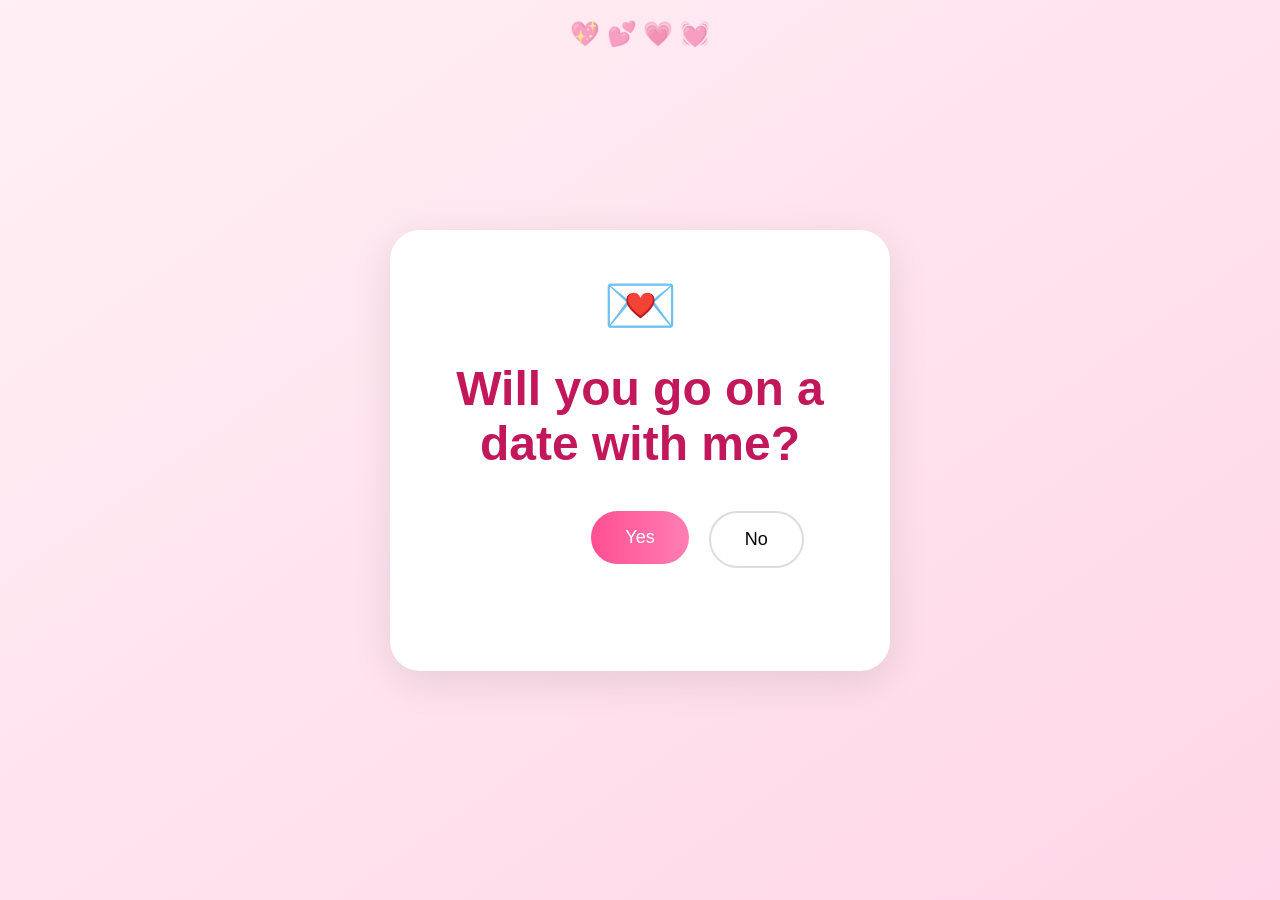
==== index.html @ 7b8c0668 "Add files via upload" ====
<!DOCTYPE html>
<html lang="en">
<head>
  <meta charset="UTF-8" />
  <meta name="viewport" content="width=device-width, initial-scale=1.0" />
  <title>Date Planner</title>
  <link rel="stylesheet" href="style.css" />
</head>
<body>

  <div class="hearts">💖 💕 💗 💓</div>

  <section class="page active" id="page1">
    <div class="card hero">
      <div class="icon">💌</div>
      <h1>Will you go on a date with me?</h1>
      <div class="buttons">
        <button class="primary" onclick="goPage(2)">Yes</button>
        <button id="noBtn">No</button>
      </div>
    </div>
  </section>

  <section class="page" id="page2">
    <div class="card">
      <h1>So... when are you free?</h1>

      <label>Pick a date ✨</label>
      <input type="date" id="dateInput" />

      <label>What time? 🥹</label>
      <select id="timeInput">
        <option value="">Select time...</option>
        <option>6:00 PM</option>
        <option>7:00 PM</option>
        <option>8:00 PM</option>
        <option>9:00 PM</option>
      </select>

      <button class="primary wide" onclick="goPage(3)">okay next →</button>
    </div>
  </section>

  <section class="page" id="page3">
    <h1>What are we feeling? 🍽️✨</h1>
    <p>You can pick one.</p>

    <div class="food-grid">
      <div class="food" onclick="chooseFood(this, 'Pizza')">🍕<span>Pizza</span></div>
      <div class="food" onclick="chooseFood(this, 'Sushi')">🍣<span>Sushi</span></div>
      <div class="food" onclick="chooseFood(this, 'Burger')">🍔<span>Burger</span></div>
      <div class="food" onclick="chooseFood(this, 'Pasta')">🍝<span>Pasta</span></div>
      <div class="food" onclick="chooseFood(this, 'Tacos')">🌮<span>Tacos</span></div>
      <div class="food" onclick="chooseFood(this, 'Ramen')">🍜<span>Ramen</span></div>
    </div>

    <button class="primary" onclick="showResult()">this one! →</button>
  </section>

  <section class="page" id="page4">
    <div class="card">
      <h1>It's a date! 💌</h1>
      <p class="small">Normal people text. I made a website. No big deal.</p>

      <div class="summary" id="summary"></div>

      <button class="primary wide" onclick="copyPlan()">Copy plan & text me</button>
    </div>
  </section>

  <script src="script.js"></script>
</body>
</html>
---- style.css ----
* {
  margin: 0;
  padding: 0;
  box-sizing: border-box;
}

body {
  font-family: Arial, sans-serif;
  background: linear-gradient(to bottom right, #fff0f5, #ffd6e7);
  min-height: 100vh;
  overflow-x: hidden;
  color: #c2185b;
  text-align: center;
}

.page {
  display: none;
  min-height: 100vh;
  padding: 40px 20px;
  justify-content: center;
  align-items: center;
  flex-direction: column;
}

.page.active {
  display: flex;
}

.card {
  background: white;
  padding: 40px;
  border-radius: 30px;
  max-width: 500px;
  width: 100%;
  box-shadow: 0 10px 40px rgba(0,0,0,0.1);
}

.hero h1 {
  margin-top: 20px;
}

.icon {
  font-size: 60px;
}

h1 {
  font-size: 48px;
  margin-bottom: 20px;
}

p {
  margin-bottom: 20px;
}

.small {
  color: #777;
  font-size: 14px;
}

.buttons {
  position: relative;
  margin-top: 40px;
  height: 120px;
}

button {
  border: none;
  padding: 16px 34px;
  border-radius: 999px;
  font-size: 18px;
  cursor: pointer;
  transition: 0.3s;
}

.primary {
  background: linear-gradient(to right, #ff4f93, #ff7eb3);
  color: white;
}

.primary:hover {
  transform: scale(1.05);
}

#noBtn {
  background: white;
  border: 2px solid #ddd;
  position: absolute;
  margin-left: 20px;
}

.wide {
  width: 100%;
  margin-top: 20px;
}

input,
select {
  width: 100%;
  padding: 15px;
  border-radius: 15px;
  border: 1px solid #ddd;
  margin-top: 10px;
  margin-bottom: 20px;
  font-size: 16px;
}

label {
  display: block;
  text-align: left;
  margin-top: 10px;
}

.food-grid {
  display: grid;
  grid-template-columns: repeat(auto-fit, minmax(160px, 1fr));
  gap: 20px;
  max-width: 700px;
  margin: 30px auto;
}

.food {
  background: white;
  padding: 30px 20px;
  border-radius: 25px;
  box-shadow: 0 5px 20px rgba(0,0,0,0.08);
  font-size: 40px;
  cursor: pointer;
  transition: 0.3s;
}

.food span {
  display: block;
  font-size: 18px;
  margin-top: 10px;
}

.food:hover {
  transform: translateY(-5px);
}

.food.selected {
  border: 4px solid #ff4f93;
}

.summary {
  text-align: left;
  background: #fff4f8;
  padding: 20px;
  border-radius: 20px;
  margin: 20px 0;
  line-height: 2;
}

.hearts {
  position: fixed;
  top: 20px;
  width: 100%;
  text-align: center;
  font-size: 24px;
  opacity: 0.5;
}

@media (max-width: 600px) {
  h1 {
    font-size: 36px;
  }

  .card {
    padding: 25px;
  }
}
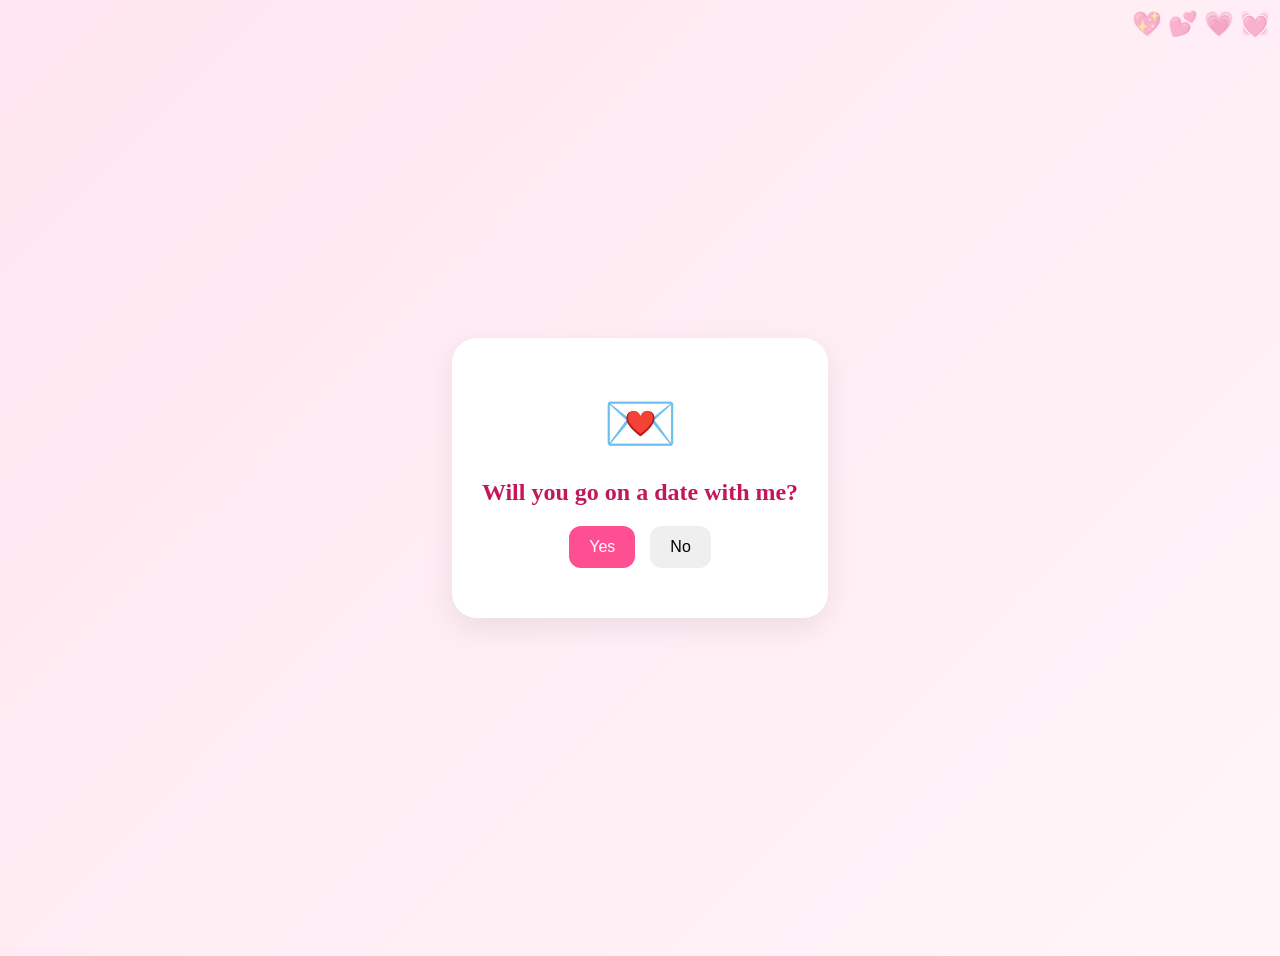
==== commit 5ba1a47a: "Improve UI and add navigation" ====
--- a/index.html
+++ b/index.html
@@ -1,73 +1,119 @@
-<!DOCTYPE html>
-<html lang="en">
-<head>
-  <meta charset="UTF-8" />
-  <meta name="viewport" content="width=device-width, initial-scale=1.0" />
-  <title>Date Planner</title>
-  <link rel="stylesheet" href="style.css" />
-</head>
-<body>
-
-  <div class="hearts">💖 💕 💗 💓</div>
-
-  <section class="page active" id="page1">
-    <div class="card hero">
-      <div class="icon">💌</div>
-      <h1>Will you go on a date with me?</h1>
-      <div class="buttons">
-        <button class="primary" onclick="goPage(2)">Yes</button>
-        <button id="noBtn">No</button>
-      </div>
-    </div>
-  </section>
-
-  <section class="page" id="page2">
-    <div class="card">
-      <h1>So... when are you free?</h1>
-
-      <label>Pick a date ✨</label>
-      <input type="date" id="dateInput" />
-
-      <label>What time? 🥹</label>
-      <select id="timeInput">
-        <option value="">Select time...</option>
-        <option>6:00 PM</option>
-        <option>7:00 PM</option>
-        <option>8:00 PM</option>
-        <option>9:00 PM</option>
-      </select>
-
-      <button class="primary wide" onclick="goPage(3)">okay next →</button>
-    </div>
-  </section>
-
-  <section class="page" id="page3">
-    <h1>What are we feeling? 🍽️✨</h1>
-    <p>You can pick one.</p>
-
-    <div class="food-grid">
-      <div class="food" onclick="chooseFood(this, 'Pizza')">🍕<span>Pizza</span></div>
-      <div class="food" onclick="chooseFood(this, 'Sushi')">🍣<span>Sushi</span></div>
-      <div class="food" onclick="chooseFood(this, 'Burger')">🍔<span>Burger</span></div>
-      <div class="food" onclick="chooseFood(this, 'Pasta')">🍝<span>Pasta</span></div>
-      <div class="food" onclick="chooseFood(this, 'Tacos')">🌮<span>Tacos</span></div>
-      <div class="food" onclick="chooseFood(this, 'Ramen')">🍜<span>Ramen</span></div>
-    </div>
-
-    <button class="primary" onclick="showResult()">this one! →</button>
-  </section>
-
-  <section class="page" id="page4">
-    <div class="card">
-      <h1>It's a date! 💌</h1>
-      <p class="small">Normal people text. I made a website. No big deal.</p>
-
-      <div class="summary" id="summary"></div>
-
-      <button class="primary wide" onclick="copyPlan()">Copy plan & text me</button>
-    </div>
-  </section>
-
-  <script src="script.js"></script>
-</body>
+<!DOCTYPE html>
+<html lang="en">
+<head>
+  <meta charset="UTF-8" />
+  <meta name="viewport" content="width=device-width, initial-scale=1.0" />
+  <title>Date Planner V2</title>
+  <link rel="stylesheet" href="style.css" />
+</head>
+
+<body>
+
+<form id="dateForm">
+
+  <div class="hearts">💖 💕 💗 💓</div>
+
+  <section class="page active" id="page1">
+    <div class="card hero">
+      <div class="icon">💌</div>
+      <h1>Will you go on a date with me?</h1>
+
+      <div class="buttons">
+        <button type="button" class="primary" onclick="goPage(2)">Yes</button>
+        <button type="button" id="noBtn">No</button>
+      </div>
+    </div>
+  </section>
+
+  <section class="page" id="page2">
+    <div class="card">
+      <h1>When are you free? ✨</h1>
+
+      <label>Pick a date 📅</label>
+      <input type="date" id="dateInput" required />
+
+      <label>Pick a time ⏰</label>
+      <select id="timeInput" required>
+        <option value="">Select time...</option>
+        <option>00:00</option><option>01:00</option><option>02:00</option><option>03:00</option>
+        <option>04:00</option><option>05:00</option><option>06:00</option><option>07:00</option>
+        <option>08:00</option><option>09:00</option><option>10:00</option><option>11:00</option>
+        <option>12:00</option><option>13:00</option><option>14:00</option><option>15:00</option>
+        <option>16:00</option><option>17:00</option><option>18:00</option><option>19:00</option>
+        <option>20:00</option><option>21:00</option><option>22:00</option><option>23:00</option>
+      </select>
+
+      <div class="nav-buttons">
+        <button type="button" class="secondary" onclick="goPage(1)">← Back</button>
+        <button type="button" class="primary" onclick="goPage(3)">Next →</button>
+      </div>
+    </div>
+  </section>
+
+  <section class="page" id="page3">
+    <h1>Where would you like our adventure to begin? ✨</h1>
+    <p>Pick as many places as you like 💖</p>
+
+    <div class="food-grid" id="locationGrid"></div>
+
+    <div class="nav-buttons">
+      <button type="button" class="secondary" onclick="goPage(2)">← Back</button>
+      <button type="button" class="primary" onclick="showRestaurants()">Next →</button>
+    </div>
+  </section>
+
+  <section class="page" id="page4">
+    <h1>Food tastes better with good company 🍽️💕</h1>
+    <p>Choose any restaurants you'd love to try together ✨</p>
+
+    <div class="food-grid" id="restaurantGrid"></div>
+
+    <div class="nav-buttons">
+      <button type="button" class="secondary" onclick="goPage(3)">← Back</button>
+      <button type="button" class="primary" onclick="showMenuReview()">View Menus →</button>
+    </div>
+  </section>
+
+  <section class="page" id="page5">
+    <div class="card">
+      <h1>Take a look at the menus 🍽️</h1>
+      <p class="small">
+        Menu opens in a new tab. This date page stays open.
+        After checking, come back here and continue 💖
+      </p>
+
+      <div id="menuReview"></div>
+
+      <div class="nav-buttons">
+        <button type="button" class="secondary" onclick="goPage(4)">← Back</button>
+        <button type="button" class="primary" onclick="showFinalSummary()">I have decided 💖</button>
+      </div>
+    </div>
+  </section>
+
+  <section class="page" id="page6">
+    <div class="card">
+      <h1>Our little date wishlist 💌</h1>
+
+      <div class="summary" id="summary"></div>
+
+      <div class="nav-buttons">
+        <button type="button" class="secondary" onclick="goPage(5)">← Back</button>
+        <button type="submit" class="primary">Send Date Wishlist 💖</button>
+      </div>
+    </div>
+  </section>
+
+  <section class="page" id="page7">
+    <div class="card">
+      <h1>Sent successfully 💖</h1>
+      <p class="small">Your date wishlist has been sent to Telegram.</p>
+    </div>
+  </section>
+
+</form>
+
+<script src="script.js"></script>
+
+</body>
 </html>
--- a/style.css
+++ b/style.css
@@ -1,171 +1,209 @@
+```css
 * {
   margin: 0;
   padding: 0;
   box-sizing: border-box;
+  font-family: "Segoe UI", sans-serif;
 }
 
 body {
-  font-family: Arial, sans-serif;
-  background: linear-gradient(to bottom right, #fff0f5, #ffd6e7);
+  background: linear-gradient(135deg, #ffe6f0, #fff5f9);
   min-height: 100vh;
-  overflow-x: hidden;
-  color: #c2185b;
-  text-align: center;
+  display: flex;
+  justify-content: center;
+  align-items: center;
+  padding: 20px;
 }
 
 .page {
   display: none;
-  min-height: 100vh;
-  padding: 40px 20px;
-  justify-content: center;
-  align-items: center;
-  flex-direction: column;
+  width: 100%;
+  max-width: 900px;
 }
 
 .page.active {
-  display: flex;
+  display: block;
 }
 
 .card {
   background: white;
-  padding: 40px;
-  border-radius: 30px;
-  max-width: 500px;
-  width: 100%;
-  box-shadow: 0 10px 40px rgba(0,0,0,0.1);
-}
-
-.hero h1 {
-  margin-top: 20px;
+  border-radius: 25px;
+  padding: 30px;
+  box-shadow: 0 10px 30px rgba(0,0,0,0.08);
+  text-align: center;
+}
+
+.hero {
+  padding: 50px 30px;
 }
 
 .icon {
   font-size: 60px;
+  margin-bottom: 15px;
 }
 
 h1 {
-  font-size: 48px;
-  margin-bottom: 20px;
+  color: #c2185b;
+  margin-bottom: 15px;
+}
+
+h2 {
+  margin-top: 20px;
+  margin-bottom: 10px;
+  color: #c2185b;
+  text-align: left;
 }
 
 p {
-  margin-bottom: 20px;
+  margin-bottom: 15px;
 }
 
 .small {
-  color: #777;
+  color: #666;
   font-size: 14px;
 }
 
-.buttons {
-  position: relative;
-  margin-top: 40px;
-  height: 120px;
-}
-
-button {
-  border: none;
-  padding: 16px 34px;
-  border-radius: 999px;
-  font-size: 18px;
-  cursor: pointer;
-  transition: 0.3s;
-}
-
-.primary {
-  background: linear-gradient(to right, #ff4f93, #ff7eb3);
-  color: white;
-}
-
-.primary:hover {
-  transform: scale(1.05);
-}
-
-#noBtn {
-  background: white;
-  border: 2px solid #ddd;
-  position: absolute;
-  margin-left: 20px;
-}
-
-.wide {
-  width: 100%;
-  margin-top: 20px;
+label {
+  display: block;
+  text-align: left;
+  margin-top: 15px;
+  margin-bottom: 8px;
+  font-weight: bold;
 }
 
 input,
 select {
   width: 100%;
-  padding: 15px;
-  border-radius: 15px;
+  padding: 12px;
+  border-radius: 12px;
   border: 1px solid #ddd;
-  margin-top: 10px;
-  margin-bottom: 20px;
+  margin-bottom: 10px;
+}
+
+button {
+  cursor: pointer;
+  border: none;
+  border-radius: 12px;
+  padding: 12px 20px;
   font-size: 16px;
-}
-
-label {
-  display: block;
-  text-align: left;
-  margin-top: 10px;
+  transition: 0.2s ease;
+}
+
+button:hover {
+  transform: translateY(-2px);
+}
+
+.primary {
+  background: #ff4f93;
+  color: white;
+}
+
+.primary:hover {
+  background: #e63f82;
+}
+
+.secondary {
+  background: white;
+  color: #c2185b;
+  border: 2px solid #ff9ac6;
+}
+
+.secondary:hover {
+  background: #fff0f5;
+}
+
+.buttons {
+  margin-top: 20px;
+  display: flex;
+  justify-content: center;
+  gap: 15px;
+}
+
+#noBtn {
+  position: relative;
 }
 
 .food-grid {
   display: grid;
-  grid-template-columns: repeat(auto-fit, minmax(160px, 1fr));
-  gap: 20px;
-  max-width: 700px;
-  margin: 30px auto;
+  grid-template-columns: repeat(auto-fit, minmax(180px, 1fr));
+  gap: 15px;
+  margin-top: 20px;
 }
 
 .food {
   background: white;
-  padding: 30px 20px;
-  border-radius: 25px;
-  box-shadow: 0 5px 20px rgba(0,0,0,0.08);
-  font-size: 40px;
+  border: 2px solid #ffd6e7;
+  border-radius: 18px;
+  padding: 20px;
+  text-align: center;
   cursor: pointer;
-  transition: 0.3s;
+  transition: 0.2s ease;
+}
+
+.food:hover {
+  transform: translateY(-3px);
+  border-color: #ff4f93;
+}
+
+.food.selected {
+  background: #ffe5f0;
+  border-color: #ff4f93;
 }
 
 .food span {
   display: block;
-  font-size: 18px;
-  margin-top: 10px;
-}
-
-.food:hover {
-  transform: translateY(-5px);
-}
-
-.food.selected {
-  border: 4px solid #ff4f93;
+  margin-top: 8px;
+  font-weight: bold;
 }
 
 .summary {
+  background: #fff7fb;
+  border: 1px solid #ffd6e7;
+  border-radius: 15px;
+  padding: 15px;
+  margin-top: 15px;
   text-align: left;
-  background: #fff4f8;
-  padding: 20px;
-  border-radius: 20px;
-  margin: 20px 0;
-  line-height: 2;
+}
+
+.nav-buttons {
+  display: flex;
+  justify-content: center;
+  gap: 15px;
+  margin-top: 25px;
+  flex-wrap: wrap;
+}
+
+.wide {
+  width: 100%;
 }
 
 .hearts {
   position: fixed;
-  top: 20px;
-  width: 100%;
-  text-align: center;
+  top: 10px;
+  right: 10px;
   font-size: 24px;
-  opacity: 0.5;
+  opacity: 0.4;
+}
+
+a {
+  text-decoration: none;
 }
 
 @media (max-width: 600px) {
-  h1 {
-    font-size: 36px;
-  }
-
   .card {
-    padding: 25px;
-  }
-}+    padding: 20px;
+  }
+
+  .food-grid {
+    grid-template-columns: 1fr;
+  }
+
+  button {
+    width: 100%;
+  }
+
+  .nav-buttons {
+    flex-direction: column;
+  }
+}
+```
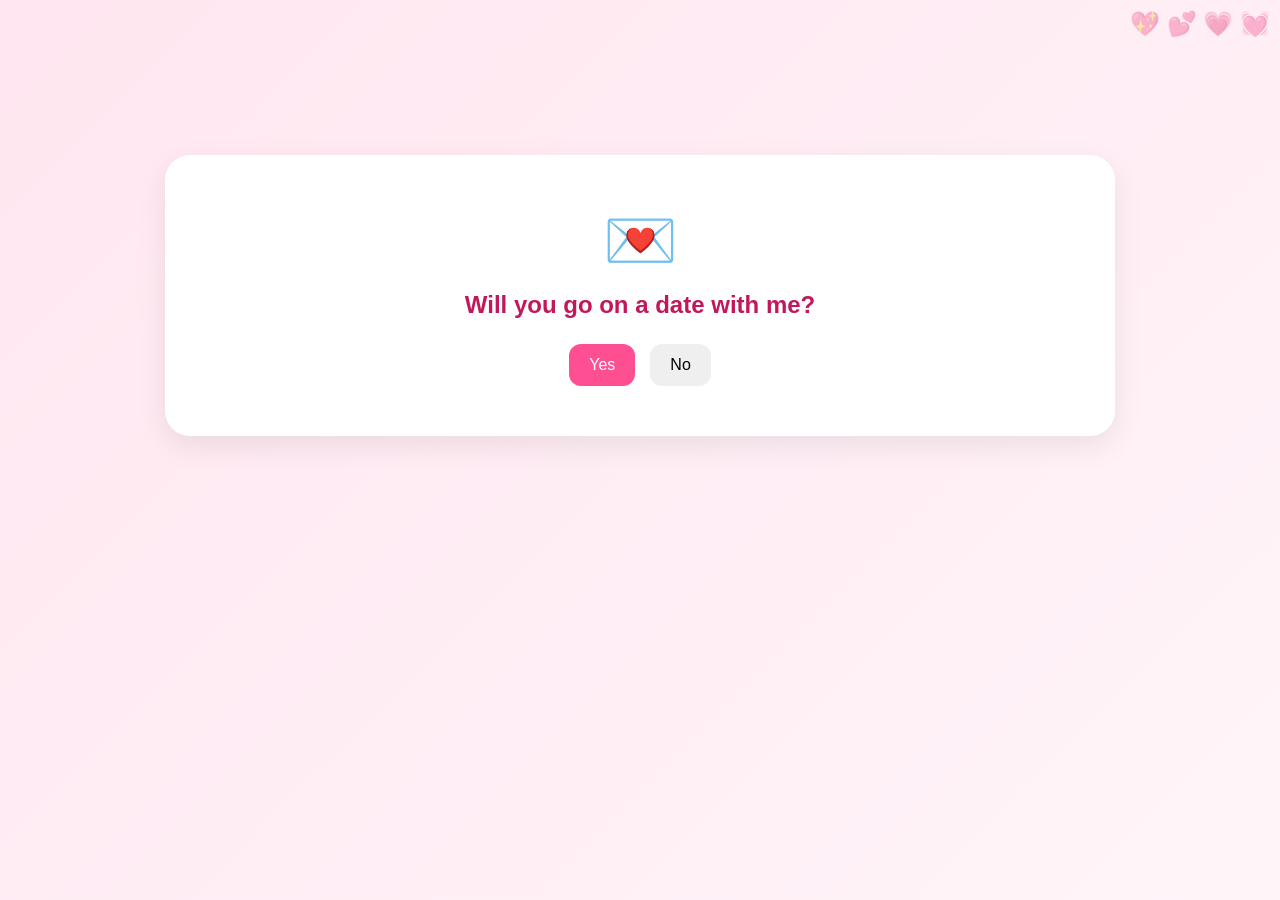
==== commit b75622fb: "Improve restaurant selection and menu review" ====
--- a/index.html
+++ b/index.html
@@ -8,7 +8,6 @@
 </head>
 
 <body>
-
 <form id="dateForm">
 
   <div class="hearts">💖 💕 💗 💓</div>
@@ -17,7 +16,6 @@
     <div class="card hero">
       <div class="icon">💌</div>
       <h1>Will you go on a date with me?</h1>
-
       <div class="buttons">
         <button type="button" class="primary" onclick="goPage(2)">Yes</button>
         <button type="button" id="noBtn">No</button>
@@ -53,7 +51,6 @@
   <section class="page" id="page3">
     <h1>Where would you like our adventure to begin? ✨</h1>
     <p>Pick as many places as you like 💖</p>
-
     <div class="food-grid" id="locationGrid"></div>
 
     <div class="nav-buttons">
@@ -65,7 +62,6 @@
   <section class="page" id="page4">
     <h1>Food tastes better with good company 🍽️💕</h1>
     <p>Choose any restaurants you'd love to try together ✨</p>
-
     <div class="food-grid" id="restaurantGrid"></div>
 
     <div class="nav-buttons">
@@ -76,10 +72,10 @@
 
   <section class="page" id="page5">
     <div class="card">
-      <h1>Take a look at the menus 🍽️</h1>
+      <h1>Take your time exploring 🍽️</h1>
       <p class="small">
-        Menu opens in a new tab. This date page stays open.
-        After checking, come back here and continue 💖
+        View the menus, then untick anything you don't feel like choosing.
+        This page stays open 💖
       </p>
 
       <div id="menuReview"></div>
@@ -94,7 +90,6 @@
   <section class="page" id="page6">
     <div class="card">
       <h1>Our little date wishlist 💌</h1>
-
       <div class="summary" id="summary"></div>
 
       <div class="nav-buttons">
@@ -114,6 +109,5 @@
 </form>
 
 <script src="script.js"></script>
-
 </body>
 </html>
--- a/style.css
+++ b/style.css
@@ -1,4 +1,3 @@
-```css
 * {
   margin: 0;
   padding: 0;
@@ -9,16 +8,14 @@
 body {
   background: linear-gradient(135deg, #ffe6f0, #fff5f9);
   min-height: 100vh;
-  display: flex;
-  justify-content: center;
-  align-items: center;
   padding: 20px;
 }
 
 .page {
   display: none;
   width: 100%;
-  max-width: 900px;
+  max-width: 950px;
+  margin: auto;
 }
 
 .page.active {
@@ -34,6 +31,7 @@
 }
 
 .hero {
+  margin-top: 15vh;
   padding: 50px 30px;
 }
 
@@ -45,22 +43,26 @@
 h1 {
   color: #c2185b;
   margin-bottom: 15px;
+  text-align: center;
 }
 
 h2 {
-  margin-top: 20px;
+  margin-top: 25px;
   margin-bottom: 10px;
   color: #c2185b;
   text-align: left;
+  grid-column: 1 / -1;
 }
 
 p {
   margin-bottom: 15px;
+  text-align: center;
 }
 
 .small {
   color: #666;
   font-size: 14px;
+  line-height: 1.5;
 }
 
 label {
@@ -112,11 +114,13 @@
   background: #fff0f5;
 }
 
-.buttons {
-  margin-top: 20px;
+.buttons,
+.nav-buttons {
   display: flex;
   justify-content: center;
   gap: 15px;
+  margin-top: 25px;
+  flex-wrap: wrap;
 }
 
 #noBtn {
@@ -125,7 +129,7 @@
 
 .food-grid {
   display: grid;
-  grid-template-columns: repeat(auto-fit, minmax(180px, 1fr));
+  grid-template-columns: repeat(auto-fit, minmax(190px, 1fr));
   gap: 15px;
   margin-top: 20px;
 }
@@ -138,6 +142,7 @@
   text-align: center;
   cursor: pointer;
   transition: 0.2s ease;
+  min-height: 110px;
 }
 
 .food:hover {
@@ -163,18 +168,32 @@
   padding: 15px;
   margin-top: 15px;
   text-align: left;
-}
-
-.nav-buttons {
+  line-height: 1.6;
+}
+
+.menu-item {
+  background: #fff7fb;
+  border: 2px solid #ffd6e7;
+  border-radius: 18px;
+  padding: 18px;
+  margin: 15px 0;
+  text-align: left;
+}
+
+.menu-check {
   display: flex;
-  justify-content: center;
-  gap: 15px;
-  margin-top: 25px;
-  flex-wrap: wrap;
+  gap: 12px;
+  align-items: flex-start;
+}
+
+.menu-check input {
+  width: auto;
+  margin-top: 5px;
 }
 
 .wide {
   width: 100%;
+  margin-top: 10px;
 }
 
 .hearts {
@@ -183,6 +202,7 @@
   right: 10px;
   font-size: 24px;
   opacity: 0.4;
+  pointer-events: none;
 }
 
 a {
@@ -190,10 +210,18 @@
 }
 
 @media (max-width: 600px) {
+  body {
+    padding: 15px;
+  }
+
   .card {
     padding: 20px;
   }
 
+  .hero {
+    margin-top: 10vh;
+  }
+
   .food-grid {
     grid-template-columns: 1fr;
   }
@@ -202,8 +230,8 @@
     width: 100%;
   }
 
-  .nav-buttons {
+  .nav-buttons,
+  .buttons {
     flex-direction: column;
   }
-}
-```
+}
